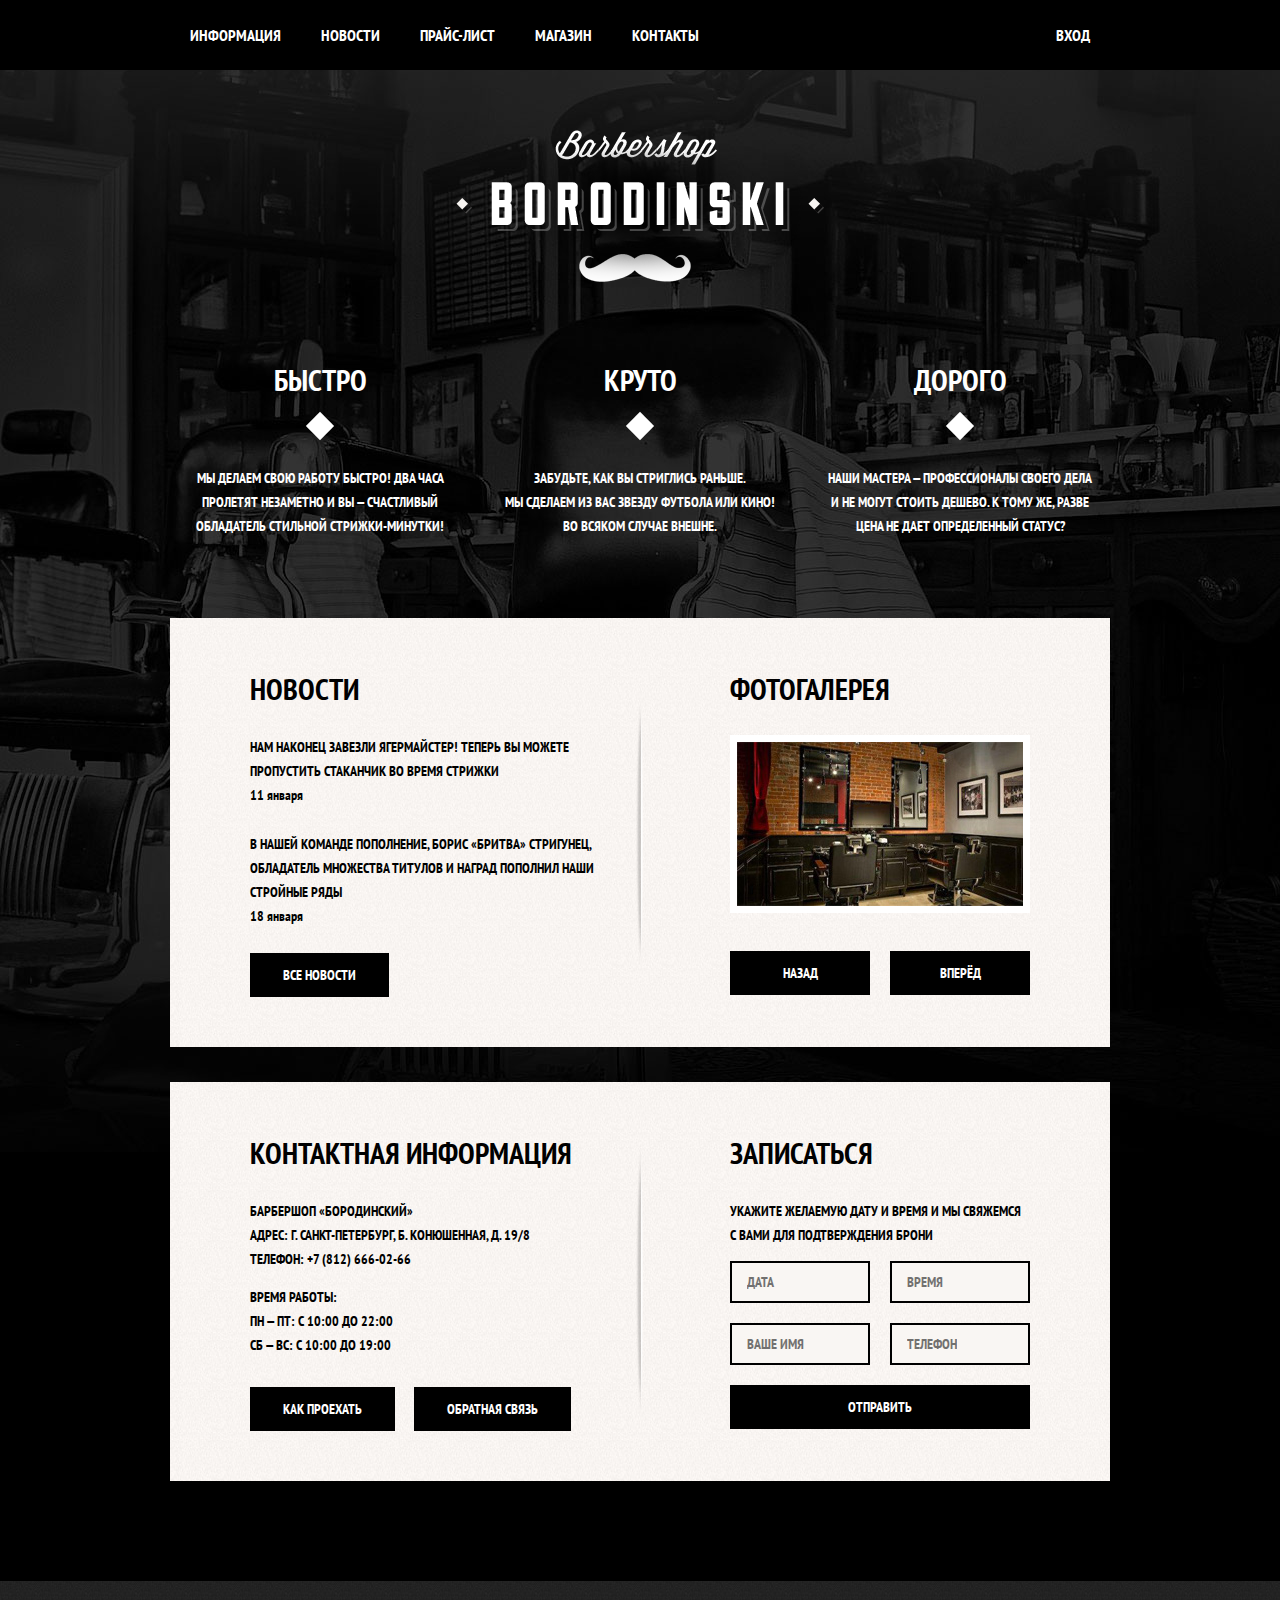
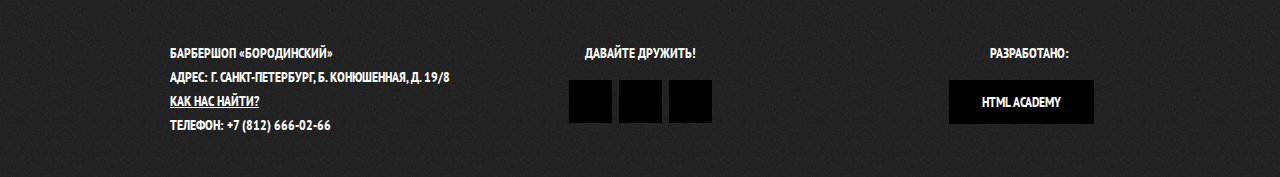
==== index.html @ 209b86de "Оформление декоративных элементов" ====
<!DOCTYPE html>
<html lang="ru">
<head>
  <meta charset="UTF-8">
  <title>Html Academy: Барбершоп Бородинский</title>
  <link href="https://fonts.googleapis.com/css?family=PT+Sans+Narrow:700&subset=cyrillic" rel="stylesheet">
  <link rel="stylesheet" href="css/normalize.css">
  <link rel="stylesheet" href="css/style.css">
</head>
<body>
  <header class="main-header">
   <div class="container clearfix">
     <nav class="main-navigation">
       <ul>
        <li>
          <a href="#">Информация</a>
        </li>
        <li>
          <a href="#">Новости</a>
        </li>
        <li>
          <a href="#">Прайс-лист</a>
        </li>
        <li>
          <a href="#">Магазин</a>
        </li>
        <li>
          <a href="#">Контакты</a>
        </li>
      </ul>
    </nav>
    <div class="user-block">
      <a class="login" href="#">Вход</a>
    </div>
  </div>
</header>
<main class="container clearfix">
  <div class="index-logo">
    <img src="img/index-logo.png" width="368" height="204" alt="Барбершоп &laquo;Бородинский&raquo;">
  </div>
  <section class="features clearfix">
    <div class="features-item">
      <b class="features-name">Быстро</b>
      <p>Мы делаем свою работу быстро! Два часа пролетят незаметно и вы — счастливый обладатель стильной стрижки-минутки!</p>
    </div>
    <div class="features-item">
      <b class="features-name">Круто</b>
      <p>Забудьте, как вы стриглись раньше. Мы сделаем из вас звезду футбола или кино! Во всяком случае внешне.</p>
    </div>
    <div class="features-item">
      <b class="features-name">Дорого</b>
      <p>Наши мастера — профессионалы своего дела и не могут стоить дешево. К тому же, разве цена не дает определенный статус?</p>
    </div>
  </section>
  <div class="index-content clearfix">
    <div class="index-content-left">
      <p class="index-content-title">Новости</p>
      <ul class="news-preview">
        <li>
          <p>Нам наконец завезли Ягермайстер! Теперь вы можете пропустить стаканчик во время стрижки</p>
          <time datetime="2016-01-11">11 января</time>
        </li>
        <li>
          <p>В нашей команде пополнение, Борис «Бритва» Стригунец, обладатель множества титулов и наград пополнил наши стройные ряды</p>
          <time datetime="2016-01-18">18 января</time>
        </li>
      </ul>
      <a class="btn" href="#">Все новости</a>
    </div>
    <div class="index-content-right">
      <p class="index-content-title">Фотогалерея</p>
      <div class="gallery">
        <figure class="gallery-content">
          <a href="#"><img src="img/index-gallery.jpg" width="286" height="164" alt="Фотография салона"></a>
          <div></div>
        </figure>
        <button class="btn gallery-prev" type="submit">Назад</button>
        <button class="btn gallery-next" type="submit">Вперёд</button>
      </div>
    </div>
  </div>
  <div class="index-content clearfix">
    <div class="index-content-left">
      <p class="index-content-title">Контактная информация</p>
      <p>
        Барбершоп «Бородинский»<br>
        Адрес: г. Санкт-Петербург, Б. Конюшенная, д. 19/8<br>
        Телефон: +7 (812) 666-02-66
      </p>
      <p class="work-time">
        Время работы:<br>
        пн — пт: с 10:00 до 22:00<br>
        сб — вс: с 10:00 до 19:00
      </p>
      <a class="btn" href="#">Как проехать</a>
      <a class="btn" href="#">Обратная связь</a>
    </div>
    <div class="index-content-right">
      <p class="index-content-title">Записаться</p>
      <p>Укажите желаемую дату и время и мы свяжемся с вами для подтверждения брони</p>
      <form class="appointment-form" action="#" method="post">
        <input type="text" name="date" placeholder="Дата">
        <input type="text" name="time" placeholder="Время">
        <input type="text" name="name" placeholder="Ваше имя">
        <input type="tel" name="phone" placeholder="Телефон">
        <button class="btn" type="submit">Отправить</button>
      </form>
    </div>
  </div>
</main>
<footer class="main-footer">
  <div class="container clearfix">
    <section class="footer-contacts">
      Барбершоп «Бородинский»<br>
      Адрес: г. Санкт-Петербург, Б. Конюшенная, д. 19/8<br>
      <a href="#">Как нас найти?</a><br>
      Телефон: +7 (812) 666-02-66
    </section>
    <section class="footer-social">
      <p>Давайте дружить!</p>
      <a class="social-btn social-btn-vk" href="#">Вконтакте</a>
      <a class="social-btn social-btn-fb" href="#">Фейсбук</a>
      <a class="social-btn social-btn-inst" href="#">Инстаграм</a>
    </section>
    <section class="footer-copyrights">
     <p>Разработано:</p>
     <a class="btn" href="https://htmlacademy.ru">HTML Academy</a>
   </section>
 </div>
</footer>
</body>
</html>
<!-- <div class="popup-login">
 <div class="popup-content">
   <p>Личный кабинет</p>
   <p>Введите пожалуйста свой логин и пароль</p>
   <form class="login-form" action="#" method="post">
     <input type="text" name="login" placeholder="Логин">
     <input type="password" name="password" placeholder="Пароль">
     <input type="checkbox" name="remember" id="remember-me" checked>
     <label for="remember-me">Запомните меня</label>
   </form>
   <a class="forgot" href="#">Я забыл пароль!</a>
   <a class="btn enter" href="#">Войти</a>
 </div>
 <div class="popup-close">
   <button class="close" type="submit">Закрыть</button>
 </div>
</div> -->
<!-- <div class="popup-map">
  <div class="popup-close">
   <button class="close" type="submit">Закрыть</button>
 </div>
 <div class="map-content">
 </div>
</div> -->
---- css/style.css ----
body {
  min-width: 960px;
  margin: 0;
  padding: 0;

  font-weight: 700;
  font-size: 14px;
  line-height: 24px;
  font-family: "PT Sans Narrow", "Arial", sans-serif;
  color: #ffffff;
  text-transform: uppercase;

  background: #000000 url("../img/bg-index.jpg") no-repeat center top;
}

.inner-page {
  color: #000000;

  background: #f8f3f0 url("img/bg-content.jpg") repeat;
}
.inner-page .main-header {
  margin-bottom: 55px;
}

.clearfix::after {
  content: "";

  display: table;
  clear: both;
}

.container {
  width: 940px;
  margin-right: auto;
  margin-left: auto;
  padding: 0 10px;
}

.main-header {
  margin-bottom: 60px;

  color: #ffffff;

  background-color: #000000;
}

.main-navigation {
  float: left;
  width: 780px;
}
.main-navigation ul {
  margin: 0;
  padding: 0;

  list-style: none;
  font-size: 0;
}
.main-navigation li {
  display: inline-block;

  font-size: 16px;
  line-height: 20px;
  vertical-align: top;
}
.main-navigation a {
  display: block;
  padding: 25px 20px;

  color: #ffffff;
  text-decoration: none;
}
.main-navigation a:hover {
  background: #242424;
}
.main-navigation .logo-inner {
  float: left;
  width: 111px;
  height: 20px;
  padding-top: 22px;
}
.main-navigation .logo-inner:hover {
  background: none;
}
.main-navigation .active {
  position: relative;

  background-color: none;
}
.main-navigation .active::after {
  content: "";
  position: absolute;
  right: 20px;
  bottom: 0;
  left: 20px;

  height: 5px;

  background-color: #ffffff;
}
.main-navigation .active a:hover {
  background: none;
}
.user-block {
  float: right;
  max-width: 140px;
}
.login {
  position: relative;

  display: inline-block;
  padding: 25px 20px;
  padding-left: 50px;

  font-size: 16px;
  line-height: 20px;
  vertical-align: top;
  color: #ffffff;
  text-decoration: none;
}
.login:hover {
  background-color: #242424;
}
.login::before {
  content: "";
  position: absolute;
  top: 28px;
  left: 20px;

  width: 18px;
  height: 18px;

  background: #000000 url("../img/sprite.png") no-repeat center;
}

.index-logo {
  width: 368px;
  height: 204px;
  margin-right: auto;
  margin-bottom: 25px;
  margin-left: auto;
}

.features {
  margin-bottom: 80px;
}

.features-item {
  float: left;
  width: 300px;
  margin-right: 20px;

  text-align: center;
  color: #ffffff;
}

.features-item:last-child {
  margin-right: 0;
}

.features-name {
  position: relative;

  display: block;
  margin-bottom: 30px;
  padding-bottom: 35px;

  font-size: 30px;
  line-height: 42px;
}
.features-name::after {
  content: "";
  position: absolute;
  bottom: 0;
  left: 50%;

  display: block;
  width: 20px;
  height: 20px;
  margin-left: -10px;

  background-color: #ffffff;
  transform: rotate(45deg);
}
.features-item p {
  margin: 10px;
  margin-bottom: 0;
}

.index-content {
  margin-bottom: 35px;
  padding: 50px 80px;

  color: #000000;

  background: url(../img/bg-separator.png) no-repeat center,
  #f8f5f2 url("../img/bg-content.jpg");
}

.index-content-left {
  float: left;
  width: 380px;
}

.index-content-right {
  float: right;
  width: 300px;
}
.index-content {
  margin: 0;
  margin-bottom: 35px;
}
.news-preview {
  margin: 0;
  padding: 0;
  padding-right: 35px;

  list-style: none;
}
.news-preview li {
  margin-bottom: 25px;
}
.news-preview p {
  margin-bottom: 0;
}


.index-content-title {
  margin: 0;
  margin-bottom: 25px;

  font-size: 30px;
  line-height: 42px;
}


.news-preview time {
  text-transform: none;
}

.btn {
  display: inline-block;
  margin-right: 16px;
  padding: 10px 33px;

  font-weight: 700;
  font-size: 1 4px;
  line-height: 24px;
  font-family: "PT Sans Narrow", "Arial", sans-serif;
  vertical-align: top;
  color: #ffffff;
  text-transform: uppercase;
  text-decoration: none;

  background-color: #000000;
  border: none;
  outline: none;
  cursor: pointer;
}
.btn:hover,
.btn:active {
  background-color: #663d15;
}

.btn.disabled,
.btn:disabled {
  cursor: default;
  opacity: 0.5;
}

.btn.disabled:hover,
.btn:disabled:hover {
  background-color: #000000;
}
.gallery {
  position: relative;

  height: 260px;
}
.gallery-content {
  height: 164px;
  margin: 0;

  background-color: #cccccc;
  border: 7px solid #ffffff;
}
.gallery-content img {
  width: 286px;
  height: 164px;
}
.gallery .btn {
  position: absolute;
  bottom: 0;

  width: 140px;
  margin: 0;
}
.gallery-prev {
  left: 0;
}
.gallery-next {
  right: 0;
}
.work-time {
  margin-bottom: 30px;
}
.appointment-form input {
  float: left;
  width: 106px;
  margin-right: 20px;
  margin-bottom: 20px;
  padding: 7px 15px;

  font: inherit;
  font-size: 14px;
  line-height: 24px;
  color: inherit;
  text-transform: inherit;

  background-color: #f9f6f3;
  border: 2px solid #000000;
  outline: none;
}
.appointment-form input:nth-child(2n) {
  margin-right: 0;
}
.appointment-form .btn {
  clear: both;
  width: 100%;
}
.appointment-form input:focus {
  border: 2px solid #663d15;
}
.inner-page-title h1 {
  margin: 0;
  margin-bottom: 20px;
  padding: 0;

  font-size: 30px;
  line-height: 42px;
}
.breadcrumbs {
  margin: 0;
  padding: 0;

  list-style: none;
}
.breadcrumbs li {
  position: relative;

  display: inline;
  padding-right: 40px;
}
.breadcrumbs a {
  color: #000000;
  text-decoration: none;
}
.breadcrumbs a:hover {
  text-decoration: underline;
}
.breadcrumbs .current {
  color: #aba9a7;
}
.breadcrumbs li::after{
  content:"";
  position: absolute;
  width: 8px;
  height: 8px;
  background-color: #000000;
  top: 4px;
  right: 18px;
  transform: rotate(45deg);
}
.breadcrumbs .current::after{
  display: none;
}
.inner-content {
  margin-bottom: 75px;
}
.inner-content h2{
  margin-top: 60px;
  margin-bottom: 30px;
  font-size: 24px;
  margin-bottom: 30px;
}
.main-footer {
  margin-top: 65px;
  padding-top: 60px;
  padding-bottom: 40px;

  color: #ffffff;

  background: #252525 url("../img/bg-footer.jpg");
}

.footer-contacts {
  float: left;
  width: 320px;
  margin-right: 60px;
}
.footer-contacts a {
  color: #ffffff;
}


.footer-social {
  float: left;
  width: 180px;

  text-align: center;
}
.footer-social a {
  color: #ffffff;
}
.footer-social a:hover {
  text-decoration: none;
}
.footer-social p {
  margin: 0;
  margin-bottom: 15px;
}
.social-btn {
  display: inline-block;
  width: 43px;
  height: 43px;
  margin: 0 2px;

  font-size: 0;
  vertical-align: top;
  text-decoration: none;

  background: #000000 url("../img/sprite.png") no-repeat center;

  transition: background-position 0.5s,
  background-color 0.5s;
}
.social-btn:hover {
  background-color: #ffffff;
}
.social-btn-vk {
  background-position: 0 0;
}
.social-btn-fb {
  background-position: 0 0;
}
.social-btn-inst {
  background-position: 0 0;
}
.social-btn-vk:hover {
  background-position: 0 0;
}
.social-btn-fb:hover {
  background-position: 0 0;
}
.social-btn-inst:hover {
  background-position: 0 0;
}

.footer-copyrights {
  float: right;
  max-width: 180px;
}
.footer-copyrights p {
  margin: 0;
  margin-bottom: 15px;

  text-align: center;
}
.footer-copyrights p {
  margin-right: 0;
}
.footer-copyrights .btn:hover {
  color: #000000;

  background-color: #ffffff;
}
.catalog-header {
  margin-bottom: 39px;
}

.inner-head {
  margin-bottom: 60px;
}

.catalog-main {
  margin-bottom: 45px;
}

.catalog-filter {
  float: left;
  width: 180px;
}

.catalog-list {
  float: right;
  width: 710px;

  font-size: 0;
}

.catalog-item {
  display: inline-block;
  width: 220px;
  height: 286px;
  margin-right: 20px;

  font-size: 14px;
  vertical-align: top;
}
.catalog-item:nth-child(3n) {
  margin-right: 0;
}

.catalog-footer {
  margin-top: 50px;
}

.item-content-left {
  float: left;
  width: 480px;
}

.item-content-right {
  float: right;
  width: 400px;
}
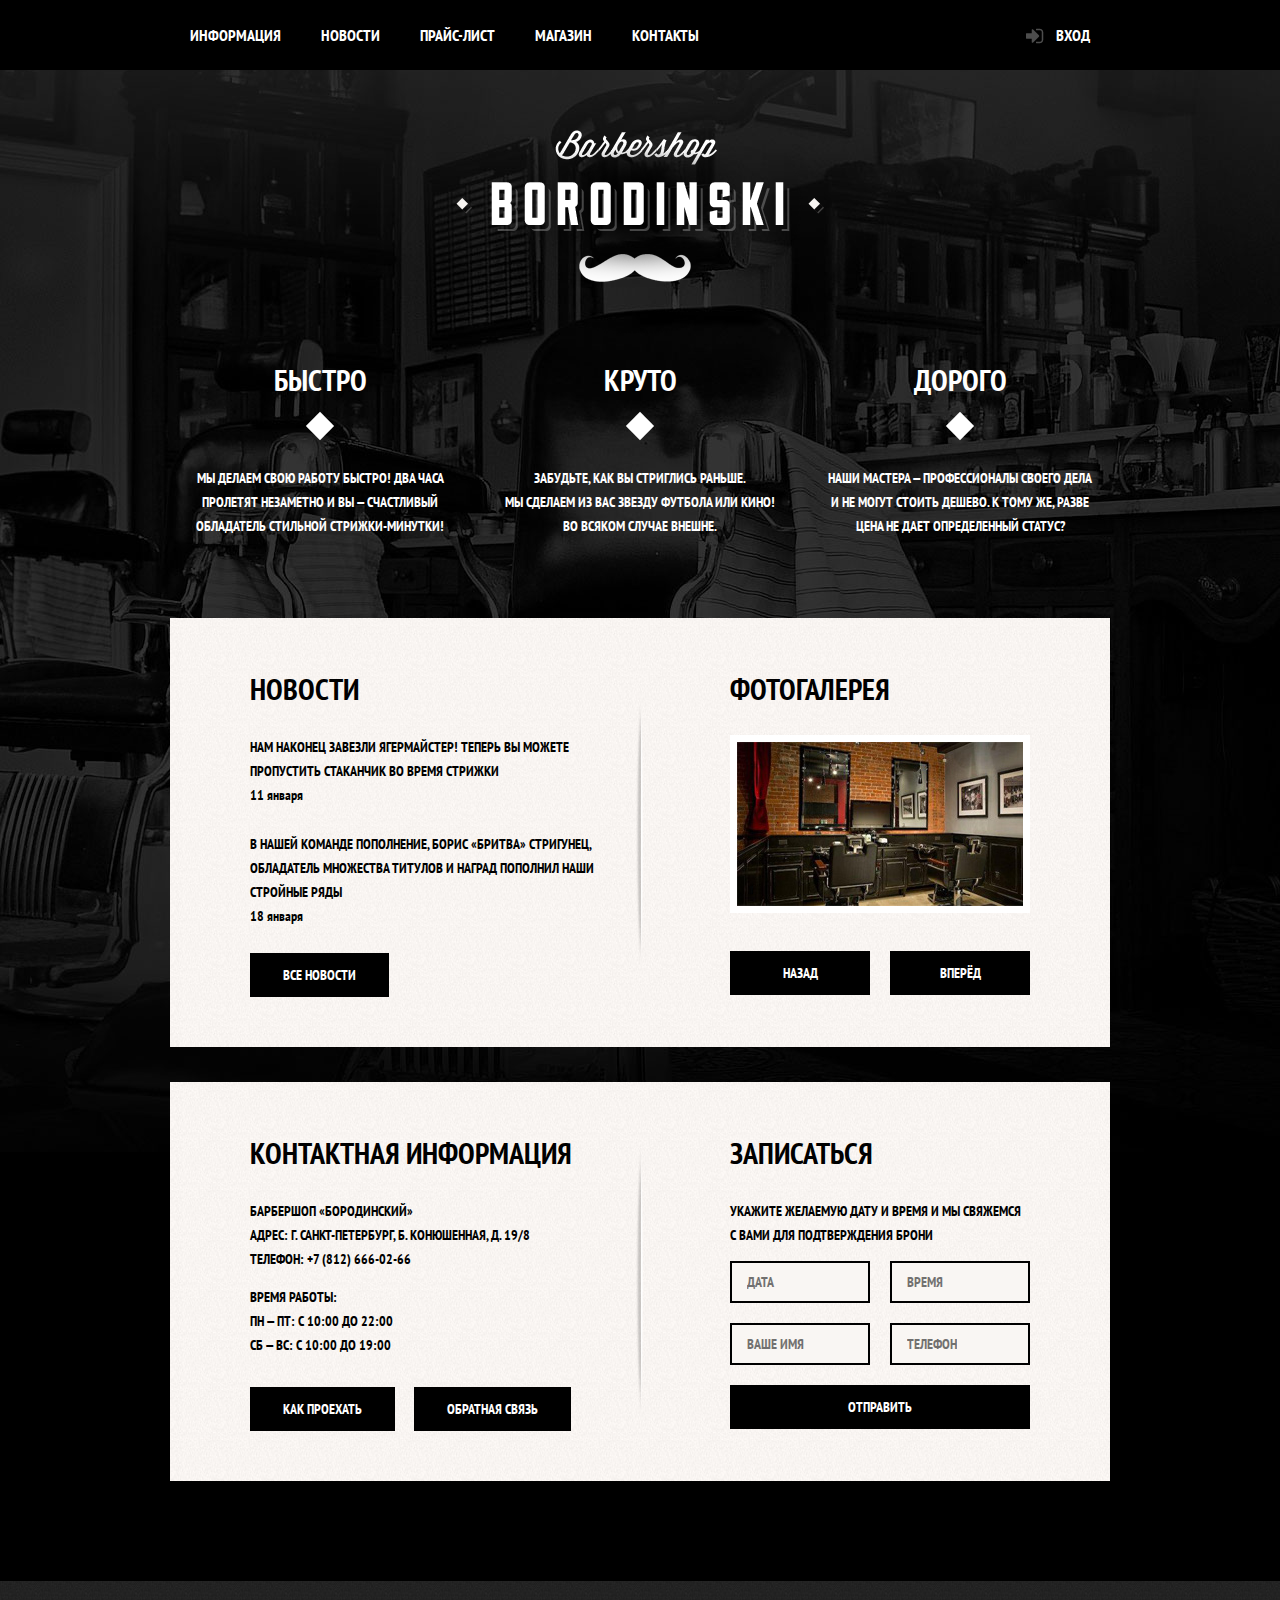
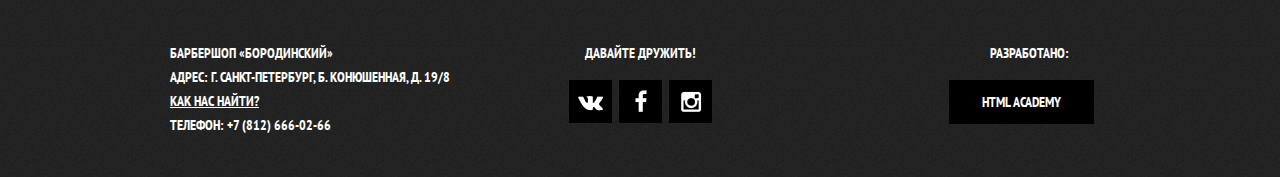
==== commit 1510250a: "Полностью сверстаны модальные окна" ====
--- a/index.html
+++ b/index.html
@@ -19,10 +19,10 @@
           <a href="#">Новости</a>
         </li>
         <li>
-          <a href="#">Прайс-лист</a>
+          <a href="price-list.html">Прайс-лист</a>
         </li>
         <li>
-          <a href="#">Магазин</a>
+          <a href="catalog.html">Магазин</a>
         </li>
         <li>
           <a href="#">Контакты</a>
@@ -128,29 +128,28 @@
    </section>
  </div>
 </footer>
+<div class="modal-content">
+  <button class="modal-content-close" type="submit" title="Закрыть">Закрыть</button>
+  <h2 class="modal-content-title">Личный кабинет</h2>
+  <p>Введите пожалуйста свой логин и пароль</p>
+  <form class="login-form" action="#" method="post">
+   <input class="login-icon" type="text" name="login" placeholder="Логин">
+   <input class="password-icon" type="password" name="password" placeholder="Пароль">
+   <label class="remember-checkbox">
+     <input type="checkbox" name="remember">
+     <span class="checkbox-indicator"></span>
+     Запомните меня
+   </label>
+   <a class="restore" href="#">Я забыл пароль!</a>
+   <button class="btn" type="submit">Войти</button>
+ </form>
+</div>
+<div class="modal-map">
+   <button class="modal-content-close" type="submit">Закрыть</button>
+   <div class="modal-map-content"></div>
+</div>
+<div class="modal-overlay"></div>
 </body>
 </html>
-<!-- <div class="popup-login">
- <div class="popup-content">
-   <p>Личный кабинет</p>
-   <p>Введите пожалуйста свой логин и пароль</p>
-   <form class="login-form" action="#" method="post">
-     <input type="text" name="login" placeholder="Логин">
-     <input type="password" name="password" placeholder="Пароль">
-     <input type="checkbox" name="remember" id="remember-me" checked>
-     <label for="remember-me">Запомните меня</label>
-   </form>
-   <a class="forgot" href="#">Я забыл пароль!</a>
-   <a class="btn enter" href="#">Войти</a>
- </div>
- <div class="popup-close">
-   <button class="close" type="submit">Закрыть</button>
- </div>
-</div> -->
-<!-- <div class="popup-map">
-  <div class="popup-close">
-   <button class="close" type="submit">Закрыть</button>
- </div>
- <div class="map-content">
- </div>
-</div> -->
+
+
--- a/css/style.css
+++ b/css/style.css
@@ -12,30 +12,26 @@
 
   background: #000000 url("../img/bg-index.jpg") no-repeat center top;
 }
-
 .inner-page {
   color: #000000;
 
-  background: #f8f3f0 url("img/bg-content.jpg") repeat;
+  background: #f8f3f0 url("../img/bg-content.jpg") repeat;
 }
 .inner-page .main-header {
   margin-bottom: 55px;
 }
-
 .clearfix::after {
   content: "";
 
   display: table;
   clear: both;
 }
-
 .container {
   width: 940px;
   margin-right: auto;
   margin-left: auto;
   padding: 0 10px;
 }
-
 .main-header {
   margin-bottom: 60px;
 
@@ -43,7 +39,6 @@
 
   background-color: #000000;
 }
-
 .main-navigation {
   float: left;
   width: 780px;
@@ -129,9 +124,12 @@
   width: 18px;
   height: 18px;
 
-  background: #000000 url("../img/sprite.png") no-repeat center;
-}
-
+  background: url("../img/sprite.png") no-repeat -15px -60px;
+  opacity: 0.3;
+}
+.login:hover::before {
+  opacity: 1;
+}
 .index-logo {
   width: 368px;
   height: 204px;
@@ -139,7 +137,6 @@
   margin-bottom: 25px;
   margin-left: auto;
 }
-
 .features {
   margin-bottom: 80px;
 }
@@ -152,11 +149,9 @@
   text-align: center;
   color: #ffffff;
 }
-
 .features-item:last-child {
   margin-right: 0;
 }
-
 .features-name {
   position: relative;
 
@@ -200,7 +195,6 @@
   float: left;
   width: 380px;
 }
-
 .index-content-right {
   float: right;
   width: 300px;
@@ -222,8 +216,6 @@
 .news-preview p {
   margin-bottom: 0;
 }
-
-
 .index-content-title {
   margin: 0;
   margin-bottom: 25px;
@@ -231,12 +223,9 @@
   font-size: 30px;
   line-height: 42px;
 }
-
-
 .news-preview time {
   text-transform: none;
 }
-
 .btn {
   display: inline-block;
   margin-right: 16px;
@@ -260,13 +249,11 @@
 .btn:active {
   background-color: #663d15;
 }
-
 .btn.disabled,
 .btn:disabled {
   cursor: default;
   opacity: 0.5;
 }
-
 .btn.disabled:hover,
 .btn:disabled:hover {
   background-color: #000000;
@@ -360,28 +347,136 @@
 .breadcrumbs .current {
   color: #aba9a7;
 }
-.breadcrumbs li::after{
-  content:"";
-  position: absolute;
+.breadcrumbs li::after {
+  content: "";
+  position: absolute;
+  top: 4px;
+  right: 18px;
+
   width: 8px;
   height: 8px;
+
   background-color: #000000;
-  top: 4px;
-  right: 18px;
   transform: rotate(45deg);
 }
-.breadcrumbs .current::after{
+.breadcrumbs .current::after {
   display: none;
 }
 .inner-content {
   margin-bottom: 75px;
 }
-.inner-content h2{
+.inner-content h2 {
   margin-top: 60px;
   margin-bottom: 30px;
+  margin-bottom: 30px;
+
   font-size: 24px;
-  margin-bottom: 30px;
-}
+}
+.inner-content p {
+  margin: 14px 0;
+}
+.inner-content table {
+  border-collapse: collapse;
+}
+
+.inner-content td {
+  padding: 10px 15px;
+
+  border: 2px solid #000000;
+}
+.big-heading {
+  margin-top: 55px;
+  margin-bottom: 65px;
+
+  text-align: center;
+}
+.big-heading h2 {
+  position: relative;
+  z-index: 2;
+
+  display: inline-block;
+  margin: 0;
+  padding: 0 25px;
+
+  font-size: 48px;
+  line-height: 48px;
+  text-align: center;
+
+  background: #f8f3f0 url("../img/bg-content.jpg") repeat;
+}
+.big-heading::after {
+  content: "";
+  position: relative;
+  top: -25px;
+  z-index: 1;
+
+  display: block;
+
+  border-bottom: 2px solid #000000;
+}
+
+.prices-table {
+  width: 100%;
+}
+
+.prices-table td {
+  width: 50%;
+}
+
+.prices-table:last-child {
+  text-align: center;
+}
+
+.custom-list-1 {
+  margin: 14px 0;
+  padding: 0;
+
+  list-style: none;
+}
+.custom-list-1 li {
+  position: relative;
+
+  margin-bottom: 15px;
+  padding-left: 20px;
+}
+.custom-list-1 li::before {
+  content: "";
+  position: absolute;
+  top: 8px;
+  left: 0;
+
+  width: 8px;
+  height: 8px;
+
+  background-color: #000000;
+  transform: rotate(45deg);
+}
+.inner-column {
+  margin: 60px 0;
+}
+.inner-column-left,
+.inner-column-right {
+  width: 460px;
+}
+.inner-column-left {
+  float: left;
+}
+.inner-column-right {
+  float: right;
+}
+.inner-column-left *:first-child,
+.inner-column-right *:first-child {
+  margin-top: 0;
+}
+.inner-column-left *:last-child,
+.inner-column-right *:last-child {
+  margin-bottom: 0;
+}
+.short-text {
+  padding-right: 80px;
+}
+
+
 .main-footer {
   margin-top: 65px;
   padding-top: 60px;
@@ -429,30 +524,32 @@
   text-decoration: none;
 
   background: #000000 url("../img/sprite.png") no-repeat center;
-
-  transition: background-position 0.5s,
-  background-color 0.5s;
 }
 .social-btn:hover {
   background-color: #ffffff;
 }
 .social-btn-vk {
-  background-position: 0 0;
-}
+  background-position: -6px -344px;
+}
+
 .social-btn-fb {
-  background-position: 0 0;
-}
+  background-position: 1px -96px;
+}
+
 .social-btn-inst {
-  background-position: 0 0;
-}
+  background-position: -3px -199px;
+}
+
 .social-btn-vk:hover {
-  background-position: 0 0;
-}
+  background-position: -6px -390px;
+}
+
 .social-btn-fb:hover {
-  background-position: 0 0;
-}
+  background-position: 1px -148px;
+}
+
 .social-btn-inst:hover {
-  background-position: 0 0;
+  background-position: -3px -250px;
 }
 
 .footer-copyrights {
@@ -523,3 +620,189 @@
   float: right;
   width: 400px;
 }
+
+/*Всплывающая форма*/
+.modal-content {
+  position: absolute;
+  top: 120px;
+  left: 50%;
+
+  width: 300px;
+  margin-left: -230px;
+  padding: 50px 80px;
+
+  background: #f8f5f2 url("../img/bg-content.jpg");
+  position: fixed;
+  box-shadow: 0px 30px 50px rgba(0, 0, 0, 0.7);
+  z-index: 20;
+  display: none;
+}
+
+.modal-content-close {
+  position: absolute;
+  top: 0;
+  right: -34px;
+
+  width: 22px;
+  height: 22px;
+
+  font-size: 0;
+
+  background-color: transparent;
+  border: 0;
+  outline: 0;
+  cursor: pointer;
+}
+.modal-content-close::before,
+.modal-content-close::after {
+  content: "";
+  position: absolute;
+  top: 10px;
+  left: 2px;
+
+  width: 19px;
+  height: 3px;
+
+  background-color: #d0d0d0;
+  border-radius: 1px;
+}
+
+.modal-content-close::before {
+  transform: rotate(45deg);
+}
+
+.modal-content-close::after {
+  transform: rotate(-45deg);
+}
+
+.modal-content-title {
+  margin: 0;
+  margin-bottom: 20px;
+  padding: 0;
+
+  font-size: 30px;
+  line-height: 42px;
+  color: #000000;
+}
+.modal-content p {
+  margin: 0;
+  margin-bottom: 14px;
+
+  color: #000000;
+}
+.modal-content .btn {
+  width: 100%;
+  margin-top: 15px;
+}
+.login-form input[type="text"],
+.login-form input[type="password"] {
+  width: 241px;
+  margin: 0;
+  margin-bottom: 10px;
+  padding: 10px 15px;
+  padding-right: 40px;
+
+  font-size: 14px;
+  line-height: 24px;
+  font-family: "PT Sans Narrow", "Arial", sans-serif;
+  color: #000000;
+  text-transform: uppercase;
+
+  background-color: #f9f6f3;
+  border: 2px solid #000000;
+  outline: none;
+}
+
+.login-form input:focus {
+  border-color: #663d15;
+}
+.login-form .login-icon {
+  background: url("../img/sprite.png") no-repeat  253px -1px;
+}
+
+.login-form .password-icon {
+  background: url("../img/sprite.png") no-repeat 253px -302px;
+}
+
+.modal-content .restore {
+  float: right;
+
+  color: #000000;
+}
+.remember-checkbox input[type="checkbox"] {
+  display: none;
+}
+.remember-checkbox {
+  position: relative;
+
+  padding-left: 30px;
+
+  color: #000000;
+
+  cursor: pointer;
+}
+
+.remember-checkbox .checkbox-indicator {
+  position: absolute;
+  top: -1px;
+  left: 0;
+
+  width: 17px;
+  height: 17px;
+
+  background-color: #f9f6f3;
+  border: 2px solid #000000;
+}
+.remember-checkbox input[type="checkbox"]:checked + .checkbox-indicator::before,
+.remember-checkbox input[type="checkbox"]:checked + .checkbox-indicator::after {
+  content: "";
+  position: absolute;
+  top: 7px;
+  left: 1px;
+
+  width: 15px;
+  height: 2px;
+
+  background-color: #000000;
+}
+.remember-checkbox input[type="checkbox"]:checked + .checkbox-indicator::before {
+  transform: rotate(45deg);
+}
+.remember-checkbox input[type="checkbox"]:checked + .checkbox-indicator::after {
+  transform: rotate(-45deg);
+}
+
+
+
+.remember-checkbox:hover {
+  color: #663d15;
+}
+.modal-overlay{
+  position:fixed;
+  width: 100%;
+  height: 100%;
+  background-color: rgba(0, 0, 0, 0.5);
+  z-index: 10;
+  top: 0;
+  left: 0;
+  display: none;
+}
+
+.modal-map {
+  display:none;
+  position: fixed;
+  top: 50%;
+  left: 50%;
+  padding: 0;
+  margin-left: -383px;
+  margin-top: -280px;
+  z-index: 20;
+  border: 7px solid #ffffff;
+  box-shadow: 0px 30px 50px rgba(0, 0, 0, 0.7);
+  background: url("../img/map.jpg") no-repeat center;
+  width: 766px;
+  height: 560px;
+}
+
+
+
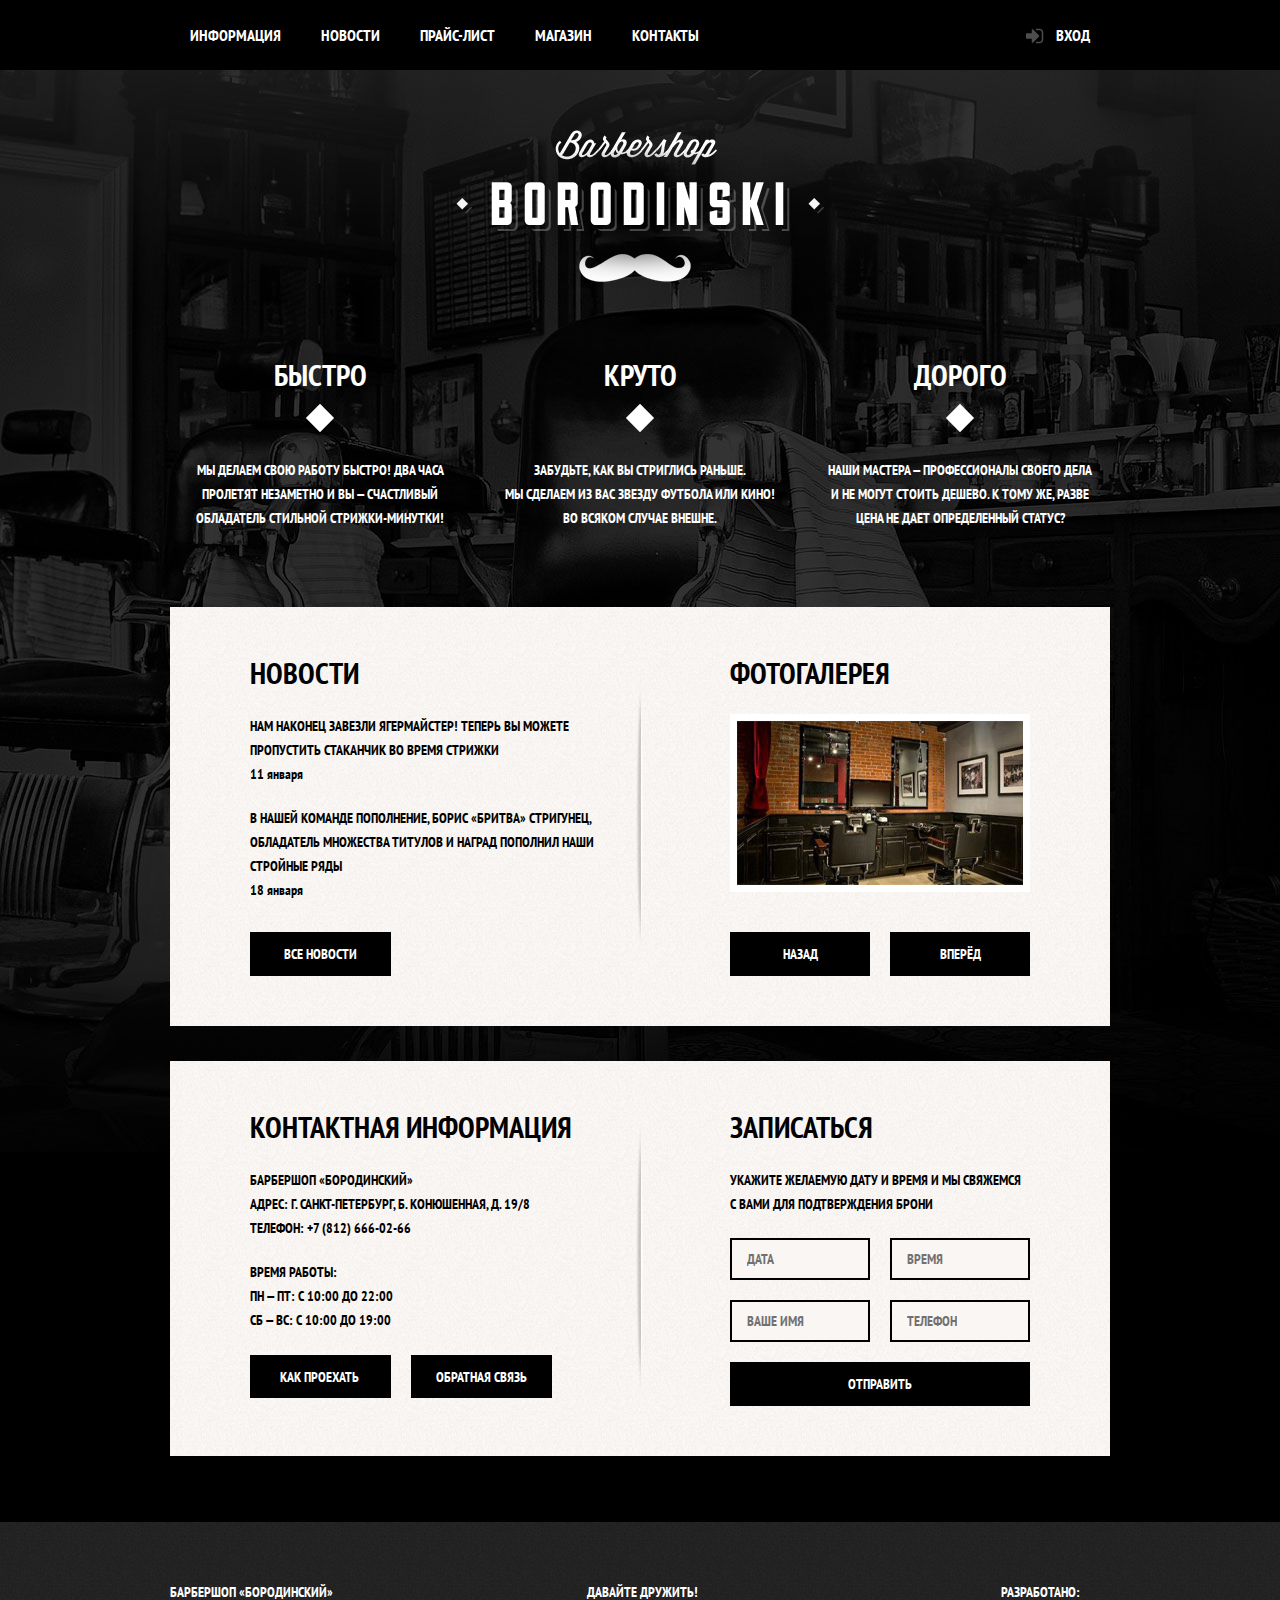
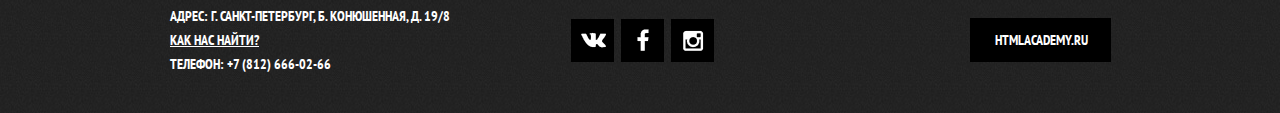
==== commit 03240886: "Подгонка верстки под pixelperfect" ====
--- a/index.html
+++ b/index.html
@@ -2,7 +2,7 @@
 <html lang="ru">
 <head>
   <meta charset="UTF-8">
-  <title>Html Academy: Барбершоп Бородинский</title>
+  <title>Барбершоп Бородинский</title>
   <link href="https://fonts.googleapis.com/css?family=PT+Sans+Narrow:700&subset=cyrillic" rel="stylesheet">
   <link rel="stylesheet" href="css/normalize.css">
   <link rel="stylesheet" href="css/style.css">
@@ -72,7 +72,6 @@
       <div class="gallery">
         <figure class="gallery-content">
           <a href="#"><img src="img/index-gallery.jpg" width="286" height="164" alt="Фотография салона"></a>
-          <div></div>
         </figure>
         <button class="btn gallery-prev" type="submit">Назад</button>
         <button class="btn gallery-next" type="submit">Вперёд</button>
@@ -80,9 +79,9 @@
     </div>
   </div>
   <div class="index-content clearfix">
-    <div class="index-content-left">
+    <div class="index-content-left contact-information">
       <p class="index-content-title">Контактная информация</p>
-      <p>
+      <p class="company-adress">
         Барбершоп «Бородинский»<br>
         Адрес: г. Санкт-Петербург, Б. Конюшенная, д. 19/8<br>
         Телефон: +7 (812) 666-02-66
@@ -92,12 +91,12 @@
         пн — пт: с 10:00 до 22:00<br>
         сб — вс: с 10:00 до 19:00
       </p>
-      <a class="btn" href="#">Как проехать</a>
-      <a class="btn" href="#">Обратная связь</a>
+      <a class="btn btn-how-ride" href="#">Как проехать</a>
+      <a class="btn btn-feedback" href="#">Обратная связь</a>
     </div>
-    <div class="index-content-right">
+    <div class="index-content-right record">
       <p class="index-content-title">Записаться</p>
-      <p>Укажите желаемую дату и время и мы свяжемся с вами для подтверждения брони</p>
+      <p class="record-description">Укажите желаемую дату и время и мы свяжемся с вами для подтверждения брони</p>
       <form class="appointment-form" action="#" method="post">
         <input type="text" name="date" placeholder="Дата">
         <input type="text" name="time" placeholder="Время">
@@ -124,7 +123,7 @@
     </section>
     <section class="footer-copyrights">
      <p>Разработано:</p>
-     <a class="btn" href="https://htmlacademy.ru">HTML Academy</a>
+     <a class="btn" href="https://htmlacademy.ru">HTMLAcademy.ru</a>
    </section>
  </div>
 </footer>
--- a/css/style.css
+++ b/css/style.css
@@ -18,7 +18,7 @@
   background: #f8f3f0 url("../img/bg-content.jpg") repeat;
 }
 .inner-page .main-header {
-  margin-bottom: 55px;
+  margin-bottom: 50px;
 }
 .clearfix::after {
   content: "";
@@ -27,7 +27,7 @@
   clear: both;
 }
 .container {
-  width: 940px;
+  max-width: 940px;
   margin-right: auto;
   margin-left: auto;
   padding: 0 10px;
@@ -41,7 +41,7 @@
 }
 .main-navigation {
   float: left;
-  width: 780px;
+  min-width: 780px;
 }
 .main-navigation ul {
   margin: 0;
@@ -71,9 +71,8 @@
   float: left;
   width: 111px;
   height: 20px;
-  padding-top: 22px;
-}
-.main-navigation .logo-inner:hover {
+}
+.main-header .logo-inner:hover {
   background: none;
 }
 .main-navigation .active {
@@ -134,11 +133,11 @@
   width: 368px;
   height: 204px;
   margin-right: auto;
-  margin-bottom: 25px;
+  margin-bottom: 20px;
   margin-left: auto;
 }
 .features {
-  margin-bottom: 80px;
+  margin-bottom: 77px;
 }
 
 .features-item {
@@ -157,7 +156,7 @@
 
   display: block;
   margin-bottom: 30px;
-  padding-bottom: 35px;
+  padding-bottom: 32px;
 
   font-size: 30px;
   line-height: 42px;
@@ -182,8 +181,9 @@
 }
 
 .index-content {
-  margin-bottom: 35px;
-  padding: 50px 80px;
+  margin-bottom: 40px;
+  padding: 45px 80px;
+  padding-bottom: 50px;
 
   color: #000000;
 
@@ -211,14 +211,17 @@
   list-style: none;
 }
 .news-preview li {
-  margin-bottom: 25px;
+  margin-bottom: 20px;
+}
+.news-preview li:last-child {
+  margin-bottom: 30px;
 }
 .news-preview p {
   margin-bottom: 0;
 }
 .index-content-title {
   margin: 0;
-  margin-bottom: 25px;
+  margin-bottom: 20px;
 
   font-size: 30px;
   line-height: 42px;
@@ -229,7 +232,7 @@
 .btn {
   display: inline-block;
   margin-right: 16px;
-  padding: 10px 33px;
+  padding: 10px 34px;
 
   font-weight: 700;
   font-size: 1 4px;
@@ -245,6 +248,7 @@
   outline: none;
   cursor: pointer;
 }
+
 .btn:hover,
 .btn:active {
   background-color: #663d15;
@@ -276,7 +280,7 @@
 }
 .gallery .btn {
   position: absolute;
-  bottom: 0;
+  bottom: -2px;
 
   width: 140px;
   margin: 0;
@@ -287,8 +291,27 @@
 .gallery-next {
   right: 0;
 }
+.index-content-left .company-adress {
+  margin-bottom: 20px;
+}
 .work-time {
-  margin-bottom: 30px;
+  margin-bottom: 23px;
+}
+.index-content-left .btn-how-ride {
+  margin-right: 17px;
+  padding-top: 10px;
+  padding-right: 32px;
+  padding-bottom: 9px;
+  padding-left: 30px;
+}
+.index-content-left .btn-feedback {
+  padding-top: 10px;
+  padding-right: 25px;
+  padding-bottom: 9px;
+  padding-left: 25px;
+}
+.record .record-description {
+  margin-bottom: 22px;
 }
 .appointment-form input {
   float: left;
@@ -319,7 +342,7 @@
 }
 .inner-page-title h1 {
   margin: 0;
-  margin-bottom: 20px;
+  margin-bottom: 15px;
   padding: 0;
 
   font-size: 30px;
@@ -327,6 +350,7 @@
 }
 .breadcrumbs {
   margin: 0;
+  margin-bottom: 47px;
   padding: 0;
 
   list-style: none;
@@ -362,16 +386,8 @@
 .breadcrumbs .current::after {
   display: none;
 }
-.inner-content {
-  margin-bottom: 75px;
-}
-.inner-content h2 {
-  margin-top: 60px;
-  margin-bottom: 30px;
-  margin-bottom: 30px;
-
-  font-size: 24px;
-}
+
+
 .inner-content p {
   margin: 14px 0;
 }
@@ -381,12 +397,9 @@
 
 .inner-content td {
   padding: 10px 15px;
-
-  border: 2px solid #000000;
 }
 .big-heading {
-  margin-top: 55px;
-  margin-bottom: 65px;
+  margin-bottom: 60px;
 
   text-align: center;
 }
@@ -421,14 +434,21 @@
 
 .prices-table td {
   width: 50%;
-}
-
-.prices-table:last-child {
+  padding-top: 8px;
+  padding-bottom: 8px;
+  padding-left: 17px;
+
+  line-height: 24px;
+
+  border: 2px solid #000000;
+}
+
+.prices-table td:last-child {
   text-align: center;
 }
 
 .custom-list-1 {
-  margin: 14px 0;
+  margin: 0;
   padding: 0;
 
   list-style: none;
@@ -436,7 +456,7 @@
 .custom-list-1 li {
   position: relative;
 
-  margin-bottom: 15px;
+  margin-bottom: 13px;
   padding-left: 20px;
 }
 .custom-list-1 li::before {
@@ -451,12 +471,11 @@
   background-color: #000000;
   transform: rotate(45deg);
 }
-.inner-column {
-  margin: 60px 0;
-}
+
 .inner-column-left,
 .inner-column-right {
   width: 460px;
+  margin-bottom: 38px;
 }
 .inner-column-left {
   float: left;
@@ -472,25 +491,46 @@
 .inner-column-right *:last-child {
   margin-bottom: 0;
 }
+.inner-columns h2 {
+  margin-bottom: 25px;
+
+  font-size: 24px;
+  line-height: 30px;
+}
+.inner-column-right h2 {
+  margin-bottom: 30px;
+}
+
+.inner-columns:last-child .inner-column-left {
+  width: 470px;
+}
 .short-text {
   padding-right: 80px;
-}
-
+
+  font-size: 14px;
+  line-height: 24px;
+}
 
 .main-footer {
-  margin-top: 65px;
-  padding-top: 60px;
-  padding-bottom: 40px;
+  margin-top: 31px;
+  padding-top: 58px;
+  padding-bottom: 37px;
 
   color: #ffffff;
 
   background: #252525 url("../img/bg-footer.jpg");
 }
+.inner-footer {
+  margin-top: 40px;
+
+  box-shadow: inset 0 55px  50px -20px rgba(0, 0, 0, 0.6);
+}
+
 
 .footer-contacts {
   float: left;
   width: 320px;
-  margin-right: 60px;
+  margin-right: 62px;
 }
 .footer-contacts a {
   color: #ffffff;
@@ -529,7 +569,7 @@
   background-color: #ffffff;
 }
 .social-btn-vk {
-  background-position: -6px -344px;
+  background-position: -5px -346px;
 }
 
 .social-btn-fb {
@@ -541,7 +581,7 @@
 }
 
 .social-btn-vk:hover {
-  background-position: -6px -390px;
+  background-position: -5px -392px;
 }
 
 .social-btn-fb:hover {
@@ -554,17 +594,22 @@
 
 .footer-copyrights {
   float: right;
-  max-width: 180px;
+  max-width: 140px;
 }
 .footer-copyrights p {
   margin: 0;
-  margin-bottom: 15px;
+  margin-bottom: 14px;
 
   text-align: center;
 }
 .footer-copyrights p {
   margin-right: 0;
 }
+.footer-copyrights .btn {
+  margin-right: 0;
+  padding-right: 23px;
+  padding-left: 25px;
+}
 .footer-copyrights .btn:hover {
   color: #000000;
 
@@ -579,17 +624,147 @@
 }
 
 .catalog-main {
-  margin-bottom: 45px;
-}
-
+  margin-bottom: 26px;
+}
+
+.filter-groups label:hover,
+.filter-producers label:hover{
+  color: #663d15;
+}
 .catalog-filter {
   float: left;
   width: 180px;
 }
+.filter-name {
+  display: inline-block;
+  margin-bottom: 24px;
+
+  font-size: 24px;
+  line-height: 30px;
+}
+.filter-producers,
+.filter-groups {
+  margin: 0;
+  padding: 0;
+
+  list-style: none;
+}
+.filter-producers {
+  margin-bottom: 50px;
+}
+
+.filter-producers li {
+  position: relative;
+
+  margin-bottom: 13px;
+}
+
+.filter-producers input[type="checkbox"],
+.filter-groups input[type="radio"] {
+  display: none;
+}
+.filter-producers label {
+  position: relative;
+
+  padding-left: 43px;
+
+  cursor: pointer;
+}
+
+.checkbox-indicator {
+  position: absolute;
+  top: -1px;
+  left: 0;
+
+  width: 16px;
+  height: 16px;
+
+  background-color: #f9f6f3;
+  border: 2px solid #000000;
+}
+.filter-producers input[type="checkbox"]:checked + .checkbox-indicator::before {
+  content: "";
+  position: absolute;
+  top: 7px;
+  left: 0;
+
+  width: 16px;
+  height: 2px;
+
+  background-color: #000000;
+}
+.filter-producers input[type="checkbox"]:checked + .checkbox-indicator::after {
+  content: "";
+  position: absolute;
+  top: 7px;
+  left: 0;
+
+  width: 16px;
+  height: 2px;
+
+  background-color: #000000;
+}
+.checkbox-indicator::before {
+  transform: rotate(45deg);
+}
+.checkbox-indicator::after {
+  transform: rotate(-45deg);
+}
+/*radio btn */
+.filter-groups {
+  margin-left: 43px;
+}
+.radio-indicator {
+  position: absolute;
+  top: -1px;
+  left: -43px;
+
+  width: 16px;
+  height: 16px;
+  border-radius: 50%;
+  background-color: #f9f6f3;
+  border: 2px solid #000000;
+}
+.filter-groups input[type="radio"]:checked + .radio-indicator::before {
+  content: "";
+  position: absolute;
+  top: 4px;
+  left: 4px;
+border-radius: 50%;
+  width: 8px;
+  height: 8px;
+
+  background-color: #000000;
+}
+
+.radio-indicator::before {
+  transform: rotate(45deg);
+}
+
+.filter-groups {
+  margin-bottom: 49px;
+}
+.filter-groups li {
+  position: relative;
+
+  margin-bottom: 21px;
+
+  line-height: 18px;
+}
+
+.filter-show-btn {
+  padding-top: 11px;
+  padding-right: 31px;
+  padding-bottom: 14px;
+  padding-left: 31px;
+
+  font-size: 13px;
+  line-height: 18px;
+}
 
 .catalog-list {
   float: right;
-  width: 710px;
+  width: 700px;
 
   font-size: 0;
 }
@@ -597,18 +772,41 @@
 .catalog-item {
   display: inline-block;
   width: 220px;
-  height: 286px;
   margin-right: 20px;
-
+  margin-bottom: 20px;
   font-size: 14px;
   vertical-align: top;
+  background-color: #ffffff;
+  box-shadow: 0 0 15px 0 rgba(0, 0, 0, 0.2);
+}
+
+.catalog-item:hover {
+  box-shadow: 3px 4px 25px 0 rgba(0, 0, 0, 0.3);
 }
 .catalog-item:nth-child(3n) {
   margin-right: 0;
 }
-
-.catalog-footer {
-  margin-top: 50px;
+.item-name a {
+  text-decoration: none;
+  font-size: 14px;
+  line-height: 18px;
+  color: #000000;
+}
+.catalog-item img {
+  margin-bottom: 10px;
+}
+.item-name,
+.buy-item {
+  margin-left: 16px;
+}
+.item-name a:hover {
+  color:#663d15;
+}
+.item-name {
+  margin-bottom: 9px;
+}
+.item-category {
+  text-transform: capitalize;
 }
 
 .item-content-left {
@@ -618,24 +816,146 @@
 
 .item-content-right {
   float: right;
-  width: 400px;
-}
+  width: 390px;
+  padding-top: 25px;
+}
+.item-status {
+  margin-bottom: 29px;
+}
+.availability {
+  float: left;
+  margin: 0;
+}
+.article-name {
+  float: right;
+  margin: 0;
+  margin-right: 15px;
+  color: #aeaeae;
+}
+.item-text-description {
+  margin-bottom: 35px;
+}
+.buy-item {
+  margin-bottom: 61px;
+
+  font-size: 0;
+}
+.catalog-buy {
+  margin-bottom: 16px;
+}
+.buy-item .price {
+  display: inline-block;
+  width: 109px;
+  padding: 10px 0;
+  background-color: #e5e5e5;
+  font-size: 14px;
+  vertical-align: top;
+  text-align: center;
+
+
+}
+.btn-buy {
+  padding-right: 19px;
+  padding-left: 18px;
+
+  font-size: 14px;
+}
+.paginator {
+  margin: 0;
+  padding: 0;
+  margin-left: 241px;
+}
+.paginator li {
+  list-style: none;
+  text-align: center;
+  display: inline-block;
+  margin-right: 5px;
+  font-size: 0;
+}
+.paginator a {
+  display: inline-block;
+  text-decoration: none;
+  font-size: 14px;
+  line-height: 18px;
+  color: #ffffff;
+  background-color: #000000;
+  width: 42px;
+  padding: 13px 0;
+  text-align: center;
+}
+.paginator a:hover {
+  background-color: #663d15;
+}
+
+.paginator .current-page {
+  color: #000000;
+  background-color: #ffffff;
+}
+.paginator .current-page:hover {
+  background-color: #ffffff;
+}
+
+
+.item-set p {
+  margin-bottom: 27px;
+
+  font-size: 24px;
+  line-height: 30px;
+}
+.item-set-list {
+  margin: 0;
+  padding: 0;
+
+  list-style: none;
+}
+.item-set-list li {
+  position: relative;
+
+  padding-left: 21px;
+}
+.item-set-list li::before {
+  content: "";
+  position: absolute;
+  top: 8px;
+  left: 0;
+
+  width: 8px;
+  height: 8px;
+
+  background-color: #000000;
+  transform: rotate(45deg);
+}
+.main-image {
+  margin-bottom: 20px;
+
+  box-shadow: 0 0 15px 0 rgba(0, 0, 0, 0.3);
+}
+.thumbs img {
+  margin-right: 15px;
+
+  box-shadow: 0 0 15px 0 rgba(0, 0, 0, 0.3);
+}
+
+.catalog-footer {
+  margin-top: 50px;
+}
+
 
 /*Всплывающая форма*/
 .modal-content {
   position: absolute;
+  position: fixed;
   top: 120px;
   left: 50%;
+  z-index: 20;
+display:none;
 
   width: 300px;
   margin-left: -230px;
   padding: 50px 80px;
 
   background: #f8f5f2 url("../img/bg-content.jpg");
-  position: fixed;
-  box-shadow: 0px 30px 50px rgba(0, 0, 0, 0.7);
-  z-index: 20;
-  display: none;
+  box-shadow: 0 30px 50px rgba(0, 0, 0, 0.7);
 }
 
 .modal-content-close {
@@ -742,7 +1062,7 @@
   cursor: pointer;
 }
 
-.remember-checkbox .checkbox-indicator {
+.remember-checkbox .checkbox-modal-indicator {
   position: absolute;
   top: -1px;
   left: 0;
@@ -753,8 +1073,8 @@
   background-color: #f9f6f3;
   border: 2px solid #000000;
 }
-.remember-checkbox input[type="checkbox"]:checked + .checkbox-indicator::before,
-.remember-checkbox input[type="checkbox"]:checked + .checkbox-indicator::after {
+.remember-checkbox input[type="checkbox"]:checked + .checkbox-modal-indicator::before,
+.remember-checkbox input[type="checkbox"]:checked + .checkbox-modal-indicator::after {
   content: "";
   position: absolute;
   top: 7px;
@@ -765,10 +1085,10 @@
 
   background-color: #000000;
 }
-.remember-checkbox input[type="checkbox"]:checked + .checkbox-indicator::before {
+.remember-checkbox input[type="checkbox"]:checked + .checkbox-modal-indicator::before {
   transform: rotate(45deg);
 }
-.remember-checkbox input[type="checkbox"]:checked + .checkbox-indicator::after {
+.remember-checkbox input[type="checkbox"]:checked + .checkbox-modal-indicator::after {
   transform: rotate(-45deg);
 }
 
@@ -777,32 +1097,33 @@
 .remember-checkbox:hover {
   color: #663d15;
 }
-.modal-overlay{
-  position:fixed;
+.modal-overlay {
+  position: fixed;
+  top: 0;
+  left: 0;
+  z-index: 10;
+
+  display: none;
   width: 100%;
   height: 100%;
+
   background-color: rgba(0, 0, 0, 0.5);
-  z-index: 10;
-  top: 0;
-  left: 0;
-  display: none;
 }
 
 .modal-map {
-  display:none;
   position: fixed;
   top: 50%;
   left: 50%;
-  padding: 0;
-  margin-left: -383px;
-  margin-top: -280px;
   z-index: 20;
-  border: 7px solid #ffffff;
-  box-shadow: 0px 30px 50px rgba(0, 0, 0, 0.7);
-  background: url("../img/map.jpg") no-repeat center;
+
+  display: none;
   width: 766px;
   height: 560px;
-}
-
-
-
+  margin-top: -280px;
+  margin-left: -383px;
+  padding: 0;
+
+  background: url("../img/map.jpg") no-repeat center;
+  border: 7px solid #ffffff;
+  box-shadow: 0 30px 50px rgba(0, 0, 0, 0.7);
+}
